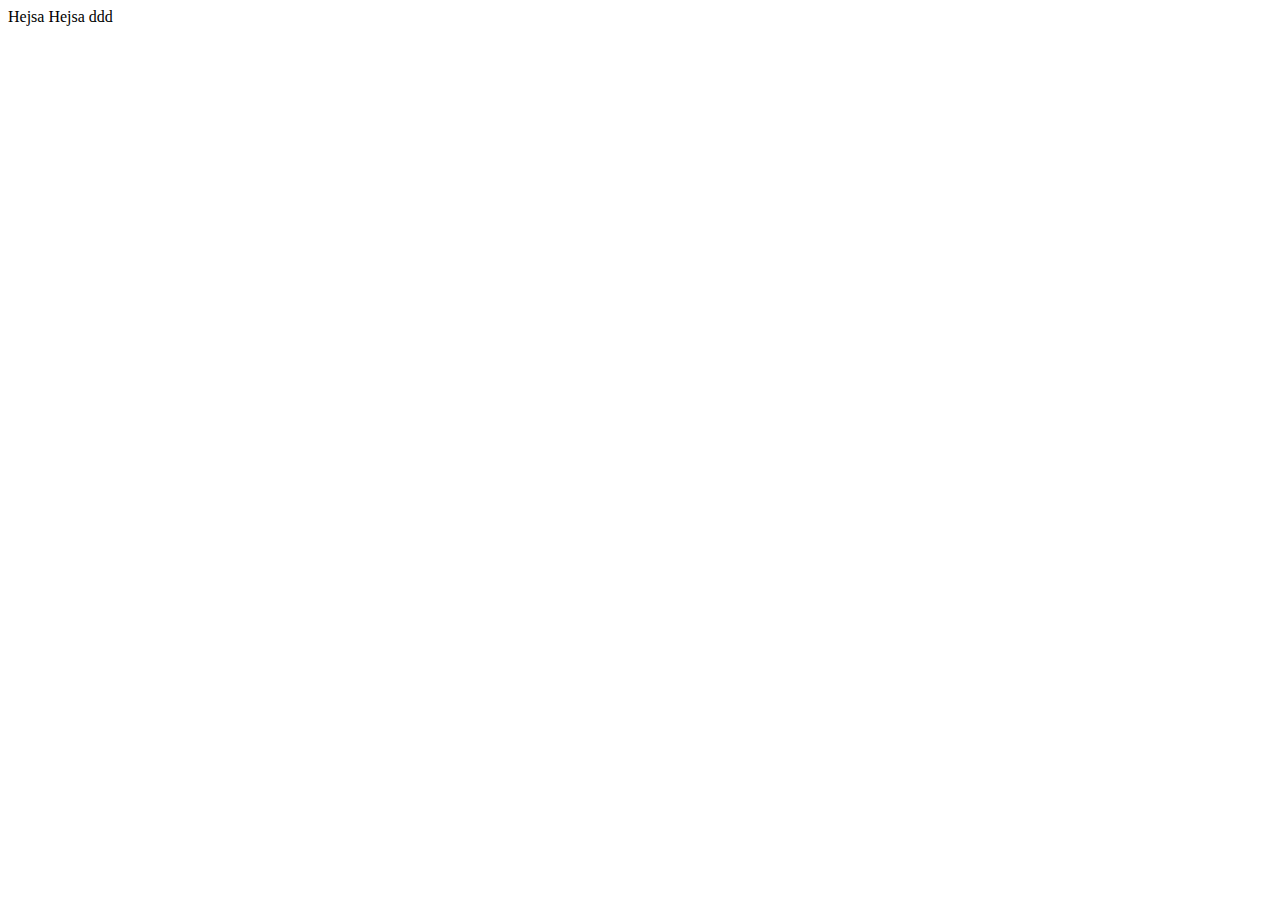
==== index.html @ 747ce56a "First commit" ====
<!DOCTYPE html>
<html lang="da">
  <head>
    <meta charset="UTF-8" />
    <meta http-equiv="X-UA-Compatible" content="IE=edge" />
    <meta name="viewport" content="width=device-width, initial-scale=1.0" />
    <title>Pilot-projekt</title>
    <link rel="stylesheet" href="style" />
  </head>
  <body>
    Hejsa Hejsa ddd
  </body>
</html>
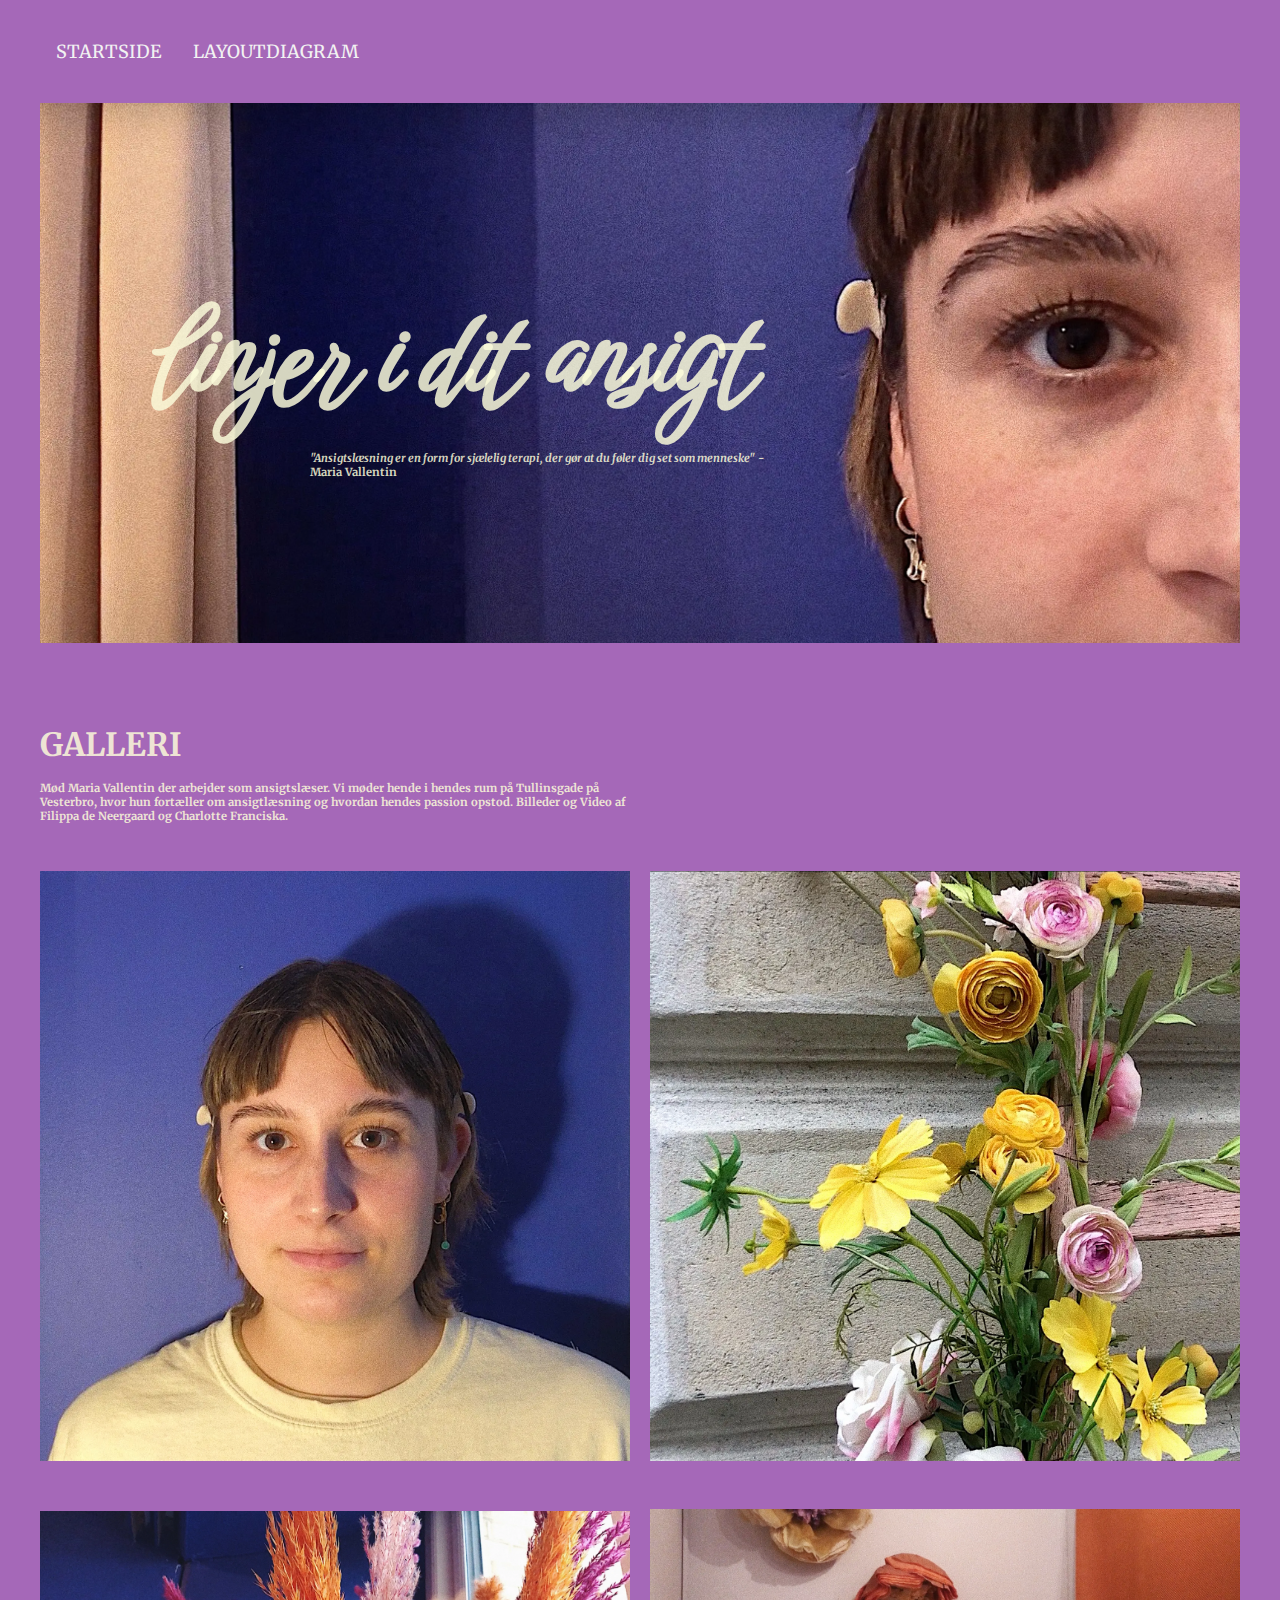
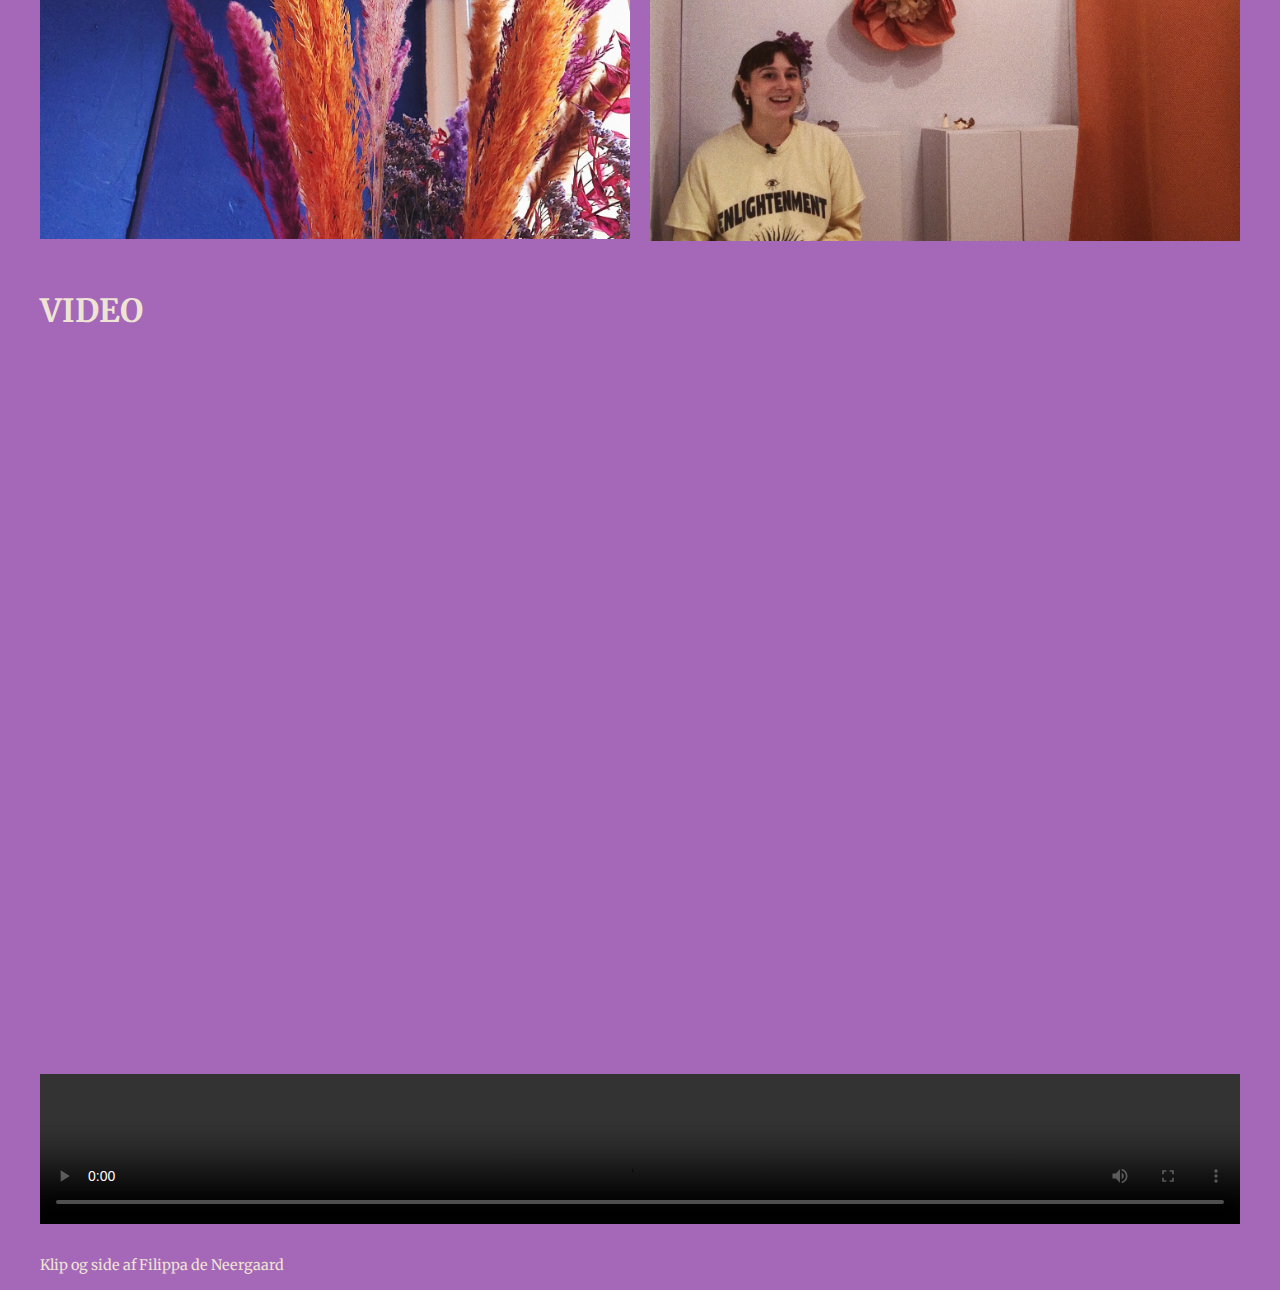
==== commit bc60a0fb: "aflevering" ====
--- a/index.html
+++ b/index.html
@@ -5,9 +5,83 @@
     <meta http-equiv="X-UA-Compatible" content="IE=edge" />
     <meta name="viewport" content="width=device-width, initial-scale=1.0" />
     <title>Pilot-projekt</title>
-    <link rel="stylesheet" href="style" />
+    <link rel="stylesheet" href="style.css" />
+    <link rel="preconnect" href="https://fonts.googleapis.com" />
+    <link rel="preconnect" href="https://fonts.gstatic.com" crossorigin />
+    <link
+      href="https://fonts.googleapis.com/css2?family=Birthstone+Bounce&family=Merriweather:wght@300&display=swap"
+      rel="stylesheet"
+    />
   </head>
   <body>
-    Hejsa Hejsa ddd
+    <header>
+      <div class="topnav">
+        <a href="#index">STARTSIDE</a>
+        <a href="layoutdiagram.html">LAYOUTDIAGRAM</a>
+      </div>
+    </header>
+    <main>
+      <section id="first_section">
+        <h1>linjer i dit ansigt</h1>
+        <div class="section_wrapper">
+          <h3>
+            <i
+              >"Ansigtslæsning er en form for sjælelig terapi, der gør at du
+              føler dig set som menneske"</i
+            >
+            - Maria Vallentin
+          </h3>
+        </div>
+      </section>
+      <section id="second_section">
+        <h2>GALLERI</h2>
+        <div class="section_wrapper2">
+          <h3>
+            Mød Maria Vallentin der arbejder som ansigtslæser. Vi møder hende i
+            hendes rum på Tullinsgade på Vesterbro, hvor hun fortæller om
+            ansigtlæsning og hvordan hendes passion opstod. Billeder og Video af
+            Filippa de Neergaard og Charlotte Franciska.
+          </h3>
+        </div>
+        <div class="gallery1">
+          <div class="image1">
+            <img src="billeder/mariakvadrat.webp" alt="Maria3" />
+          </div>
+          <div class="image2">
+            <img src="billeder/blomstkvadrat.webp" alt="blomster2" />
+          </div>
+        </div>
+
+        <div class="gallery2">
+          <div class="image3">
+            <img src="billeder/blomster1.webp" alt="blomster1" />
+          </div>
+          <div class="image4">
+            <img src="billeder/maria3.webp" alt="maria4" />
+          </div>
+        </div>
+      </section>
+      <section id="third_section">
+        <h2>VIDEO</h2>
+        <div class="videoyoutube">
+          <iframe
+            width="560"
+            height="315"
+            src="https://www.youtube.com/embed/OOHkUWpJdBQ"
+            title="YouTube video player"
+            frameborder="0"
+            allow="accelerometer; autoplay; clipboard-write; encrypted-media; gyroscope; picture-in-picture"
+            allowfullscreen
+          ></iframe>
+        </div>
+        <div class="videohjemmeside">
+          <video
+            controls
+            src="https://filippartfolio.dk/kea/05_indhold/01_pilot/pilotprojekt.mp4"
+          ></video>
+        </div>
+      </section>
+    </main>
+    <footer>Klip og side af Filippa de Neergaard</footer>
   </body>
 </html>
--- a/style.css
+++ b/style.css
@@ -0,0 +1,150 @@
+* {
+  margin: auto;
+  padding: 0%;
+  max-width: 1200px;
+  /* background-color: rgb(165, 104, 184); */
+}
+
+.topnav {
+  overflow: hidden;
+  background-color: rgb(165, 104, 184);
+  font-family: "Merriweather", serif;
+}
+
+.topnav a {
+  float: left;
+  display: block;
+  color: #f2f2f2;
+  text-align: center;
+  padding: 40px 16px;
+  text-decoration: none;
+  font-size: 18px;
+}
+
+.topnav a:hover {
+  background-color: rgba(228, 199, 120, 0.705);
+  color: white;
+}
+
+@media (max-width: 800px) {
+  .topnav a {
+    overflow: hidden;
+    background-color: rgb(165, 104, 184);
+    font-family: "Merriweather", serif;
+    font-size: 13px;
+    color: #f2f2f2;
+    /* display: block; */
+  }
+}
+
+img {
+  max-width: 100%;
+  object-fit: cover;
+}
+
+#first_section {
+  /* display: grid; */
+  width: 100%;
+  height: 60vh;
+  background-image: url(billeder/maria4.webp);
+  background-size: cover;
+  background-position: 60% 10%;
+}
+
+.section_wrapper {
+  display: grid;
+  grid-template-columns: 1fr 1fr;
+  padding-left: 30vh;
+  padding-top: 1rem;
+}
+
+.section_wrapper2 {
+  display: grid;
+  grid-template-columns: 1fr 1fr;
+  padding-top: 1rem;
+}
+
+h3 {
+  font-size: 0.7rem;
+  font-family: "Merriweather", serif;
+  color: rgba(252, 252, 218, 0.842);
+}
+
+h1 {
+  font-size: 7rem;
+  font-family: "Birthstone Bounce", cursive;
+  padding-left: 13vh;
+  padding-top: 20vh;
+  color: rgba(252, 252, 218, 0.842);
+}
+
+@media (max-width: 800px) {
+  h1 {
+    font-size: 3rem;
+    font-family: "Birthstone Bounce", cursive;
+    padding-left: 5vh;
+    padding-top: 20vh;
+    color: rgba(252, 252, 218, 0.842);
+  }
+}
+
+body {
+  background-color: rgb(165, 104, 184);
+}
+
+img {
+  max-width: 100%;
+  object-fit: cover;
+}
+
+#second_section {
+  padding-top: 4rem;
+}
+
+.gallery1 {
+  display: grid;
+  grid-template-columns: repeat(auto-fit, minmax(140px, 1fr));
+  gap: 20px;
+  padding-top: 1rem;
+}
+
+.gallery2 {
+  display: grid;
+  grid-template-columns: repeat(auto-fit, minmax(140px, 1fr));
+  gap: 20px;
+  padding-top: 1rem;
+}
+
+#third_section {
+  padding-top: 2rem;
+}
+
+h2 {
+  font-size: 2rem;
+  font-family: "Merriweather", serif;
+  padding-top: 2vh;
+  color: rgba(252, 252, 218, 0.842);
+}
+
+iframe {
+  padding-top: 2rem;
+  width: 100%;
+  height: auto;
+  aspect-ratio: 16 / 9;
+}
+
+img,
+video {
+  padding-top: 2rem;
+  width: 100%;
+  height: auto;
+  display: block;
+}
+
+footer {
+  padding-top: 2rem;
+  font-size: 0.9rem;
+  font-family: "Merriweather", serif;
+  color: rgba(252, 252, 218, 0.842);
+  padding-bottom: 1rem;
+}
